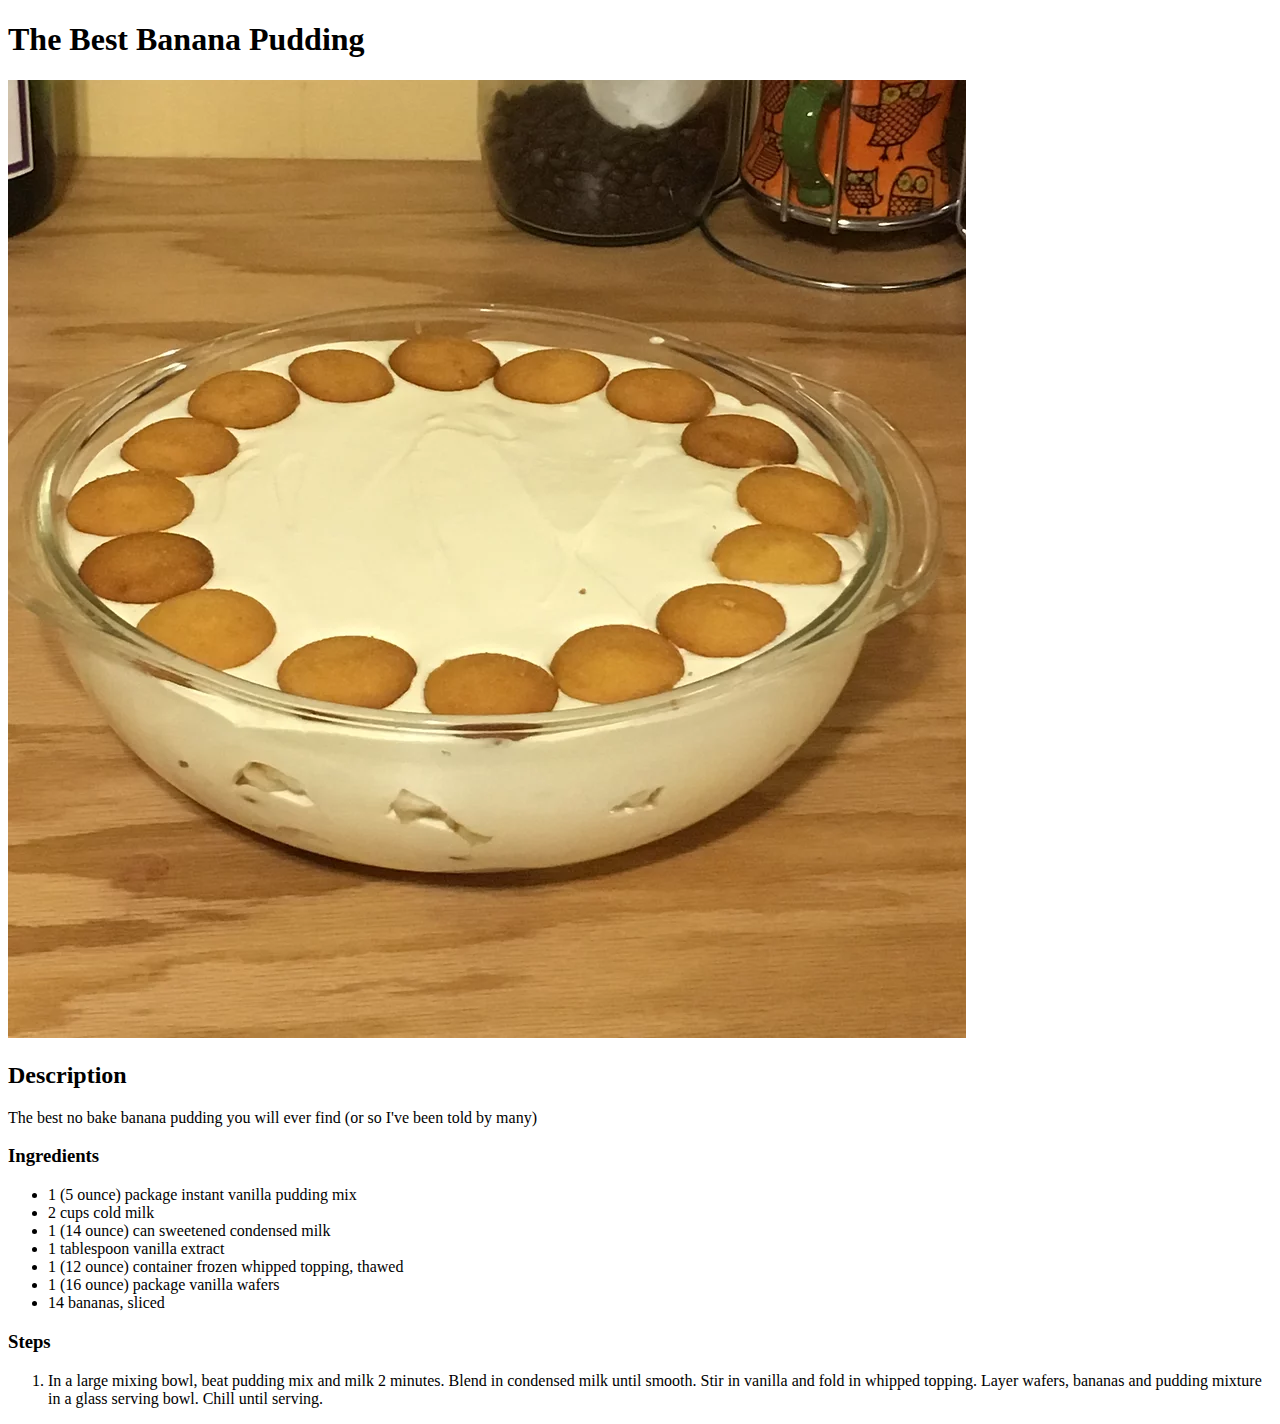
==== recipes/bananapudding.html @ 50f3ac48 "add third recipe and made some other minor changes" ====
<!DOCTYPE html>
<html lang="en">
<head>
    <meta charset="UTF-8">
    <title>Banana Pudding</title>
<body>
    <h1>The Best Banana Pudding</h1>
    <img src="/images/recipe3.webp" alt="The Best Banana Pudding">
    <h2>Description</h2>
    <p>The best no bake banana pudding you will ever find (or so I've been told by many)</p>
    <h3>Ingredients</h3>
    <ul>
        <li>1 (5 ounce) package instant vanilla pudding mix </li>
        <li>2 cups cold milk</li>
        <li>1 (14 ounce) can sweetened condensed milk</li>
        <li>1 tablespoon vanilla extract</li>
        <li>1 (12 ounce) container frozen whipped topping, thawed </li>
        <li>1 (16 ounce) package vanilla wafers </li>
        <li>14 bananas, sliced </li>
    </ul>
    <h3>Steps</h3>
    <ol>
        <li>In a large mixing bowl, beat pudding mix and milk 2 minutes. Blend in condensed milk until smooth. 
            Stir in vanilla and fold in whipped topping. Layer wafers, bananas and pudding mixture in a glass serving bowl.
             Chill until serving.</li>
    </ol>
</body>
</html>
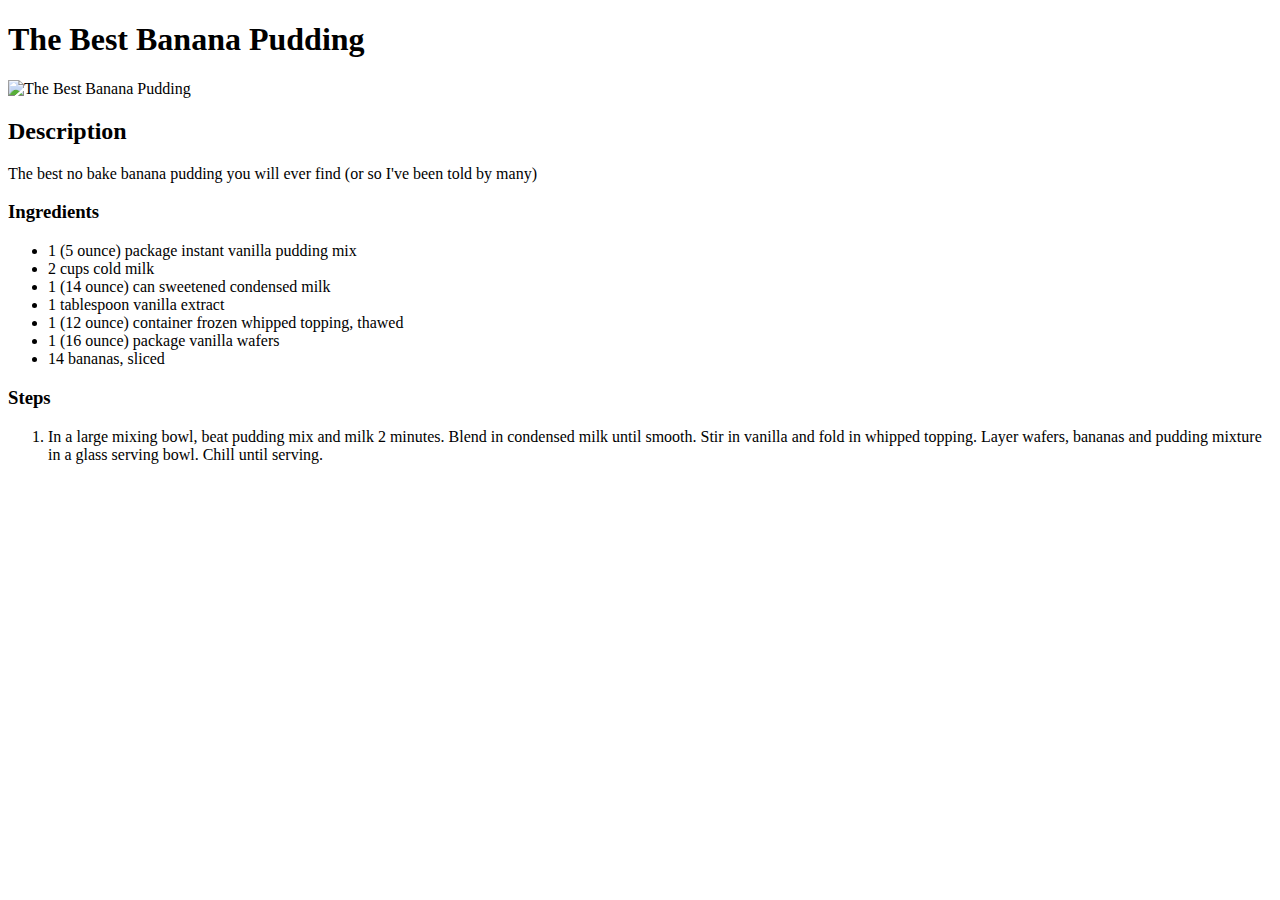
==== commit e495dd33: "Update bananapudding.html" ====
--- a/recipes/bananapudding.html
+++ b/recipes/bananapudding.html
@@ -5,7 +5,7 @@
     <title>Banana Pudding</title>
 <body>
     <h1>The Best Banana Pudding</h1>
-    <img src="/images/recipe3.webp" alt="The Best Banana Pudding">
+    <img src="images/recipe3.webp" alt="The Best Banana Pudding">
     <h2>Description</h2>
     <p>The best no bake banana pudding you will ever find (or so I've been told by many)</p>
     <h3>Ingredients</h3>
@@ -25,4 +25,4 @@
              Chill until serving.</li>
     </ol>
 </body>
-</html>+</html>
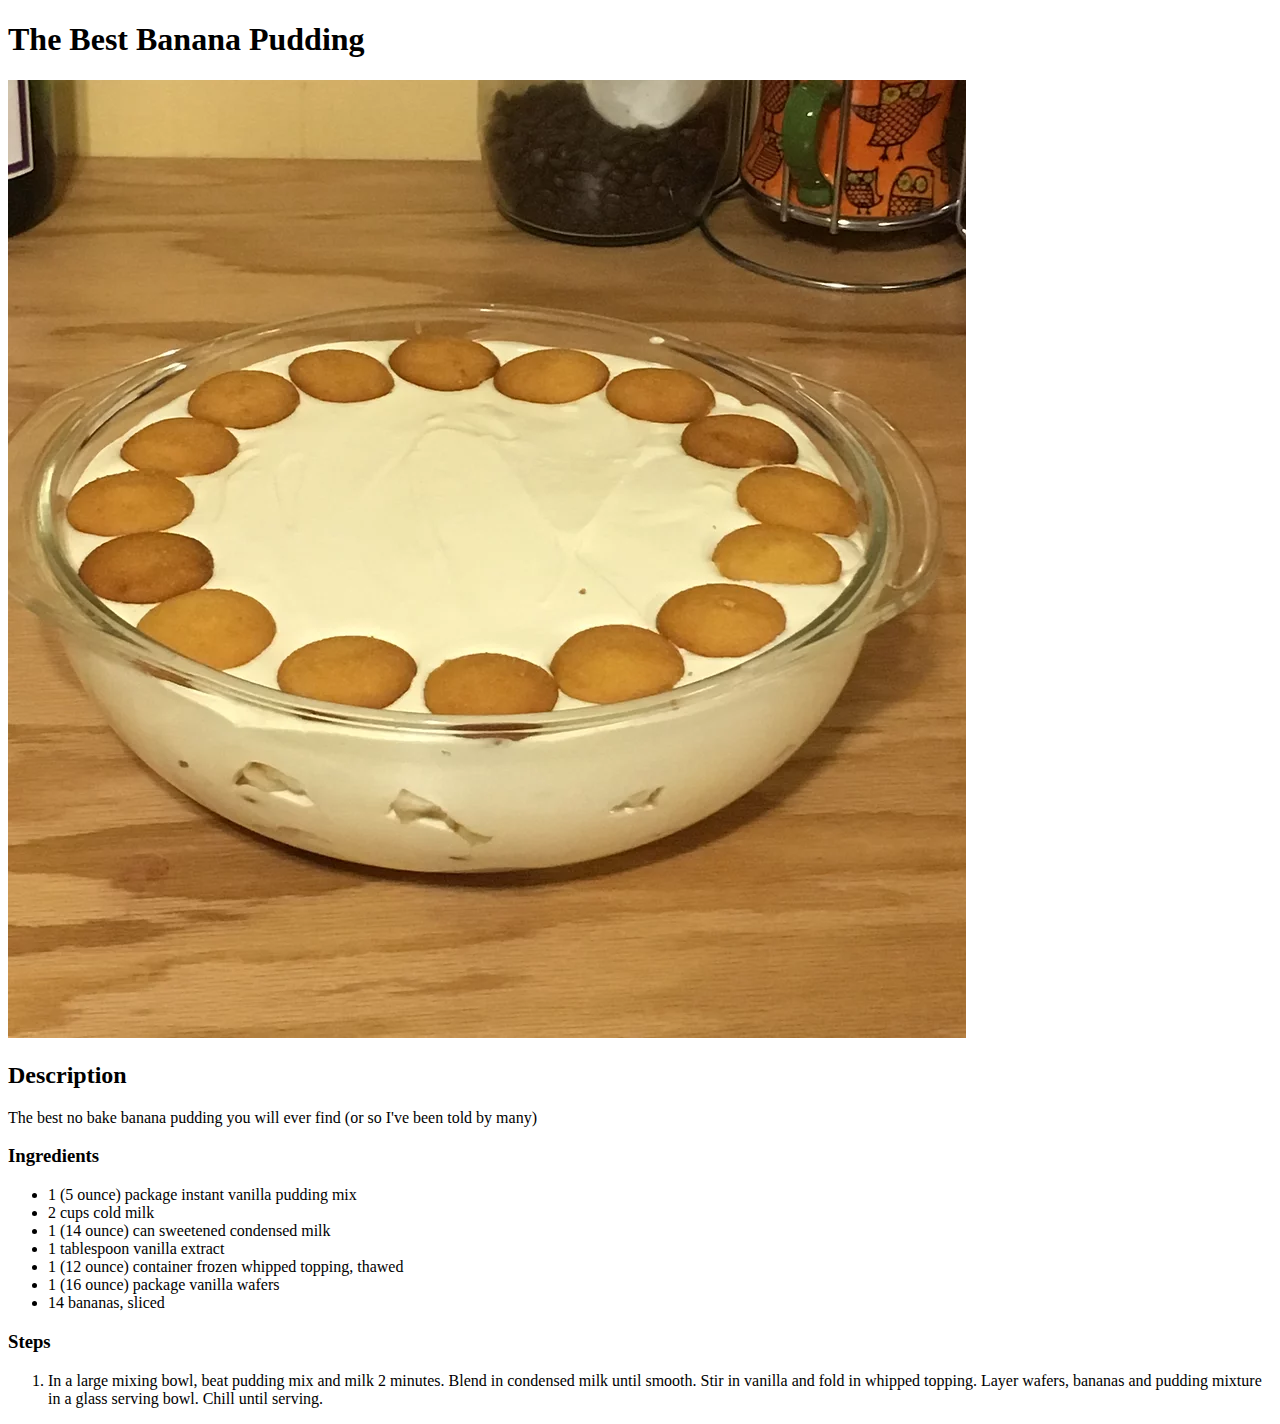
==== commit e8757e8c: "Update bananapudding.html" ====
--- a/recipes/bananapudding.html
+++ b/recipes/bananapudding.html
@@ -5,7 +5,7 @@
     <title>Banana Pudding</title>
 <body>
     <h1>The Best Banana Pudding</h1>
-    <img src="images/recipe3.webp" alt="The Best Banana Pudding">
+    <img src="../images/recipe3.webp" alt="The Best Banana Pudding">
     <h2>Description</h2>
     <p>The best no bake banana pudding you will ever find (or so I've been told by many)</p>
     <h3>Ingredients</h3>
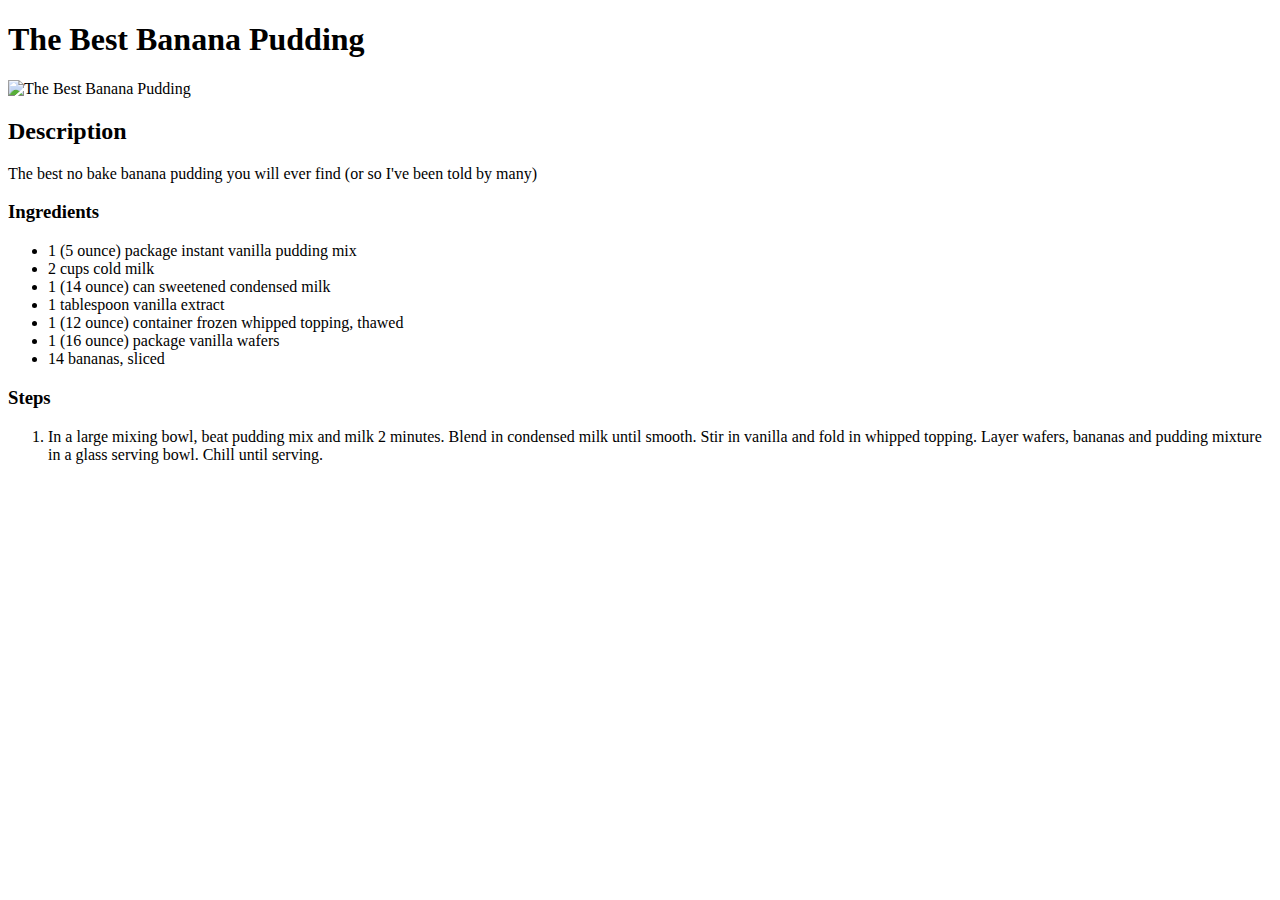
==== commit 2fecd312: "Update bananapudding.html" ====
--- a/recipes/bananapudding.html
+++ b/recipes/bananapudding.html
@@ -5,7 +5,7 @@
     <title>Banana Pudding</title>
 <body>
     <h1>The Best Banana Pudding</h1>
-    <img src="../images/recipe3.webp" alt="The Best Banana Pudding">
+    <img src="./images/recipe3.webp" alt="The Best Banana Pudding">
     <h2>Description</h2>
     <p>The best no bake banana pudding you will ever find (or so I've been told by many)</p>
     <h3>Ingredients</h3>
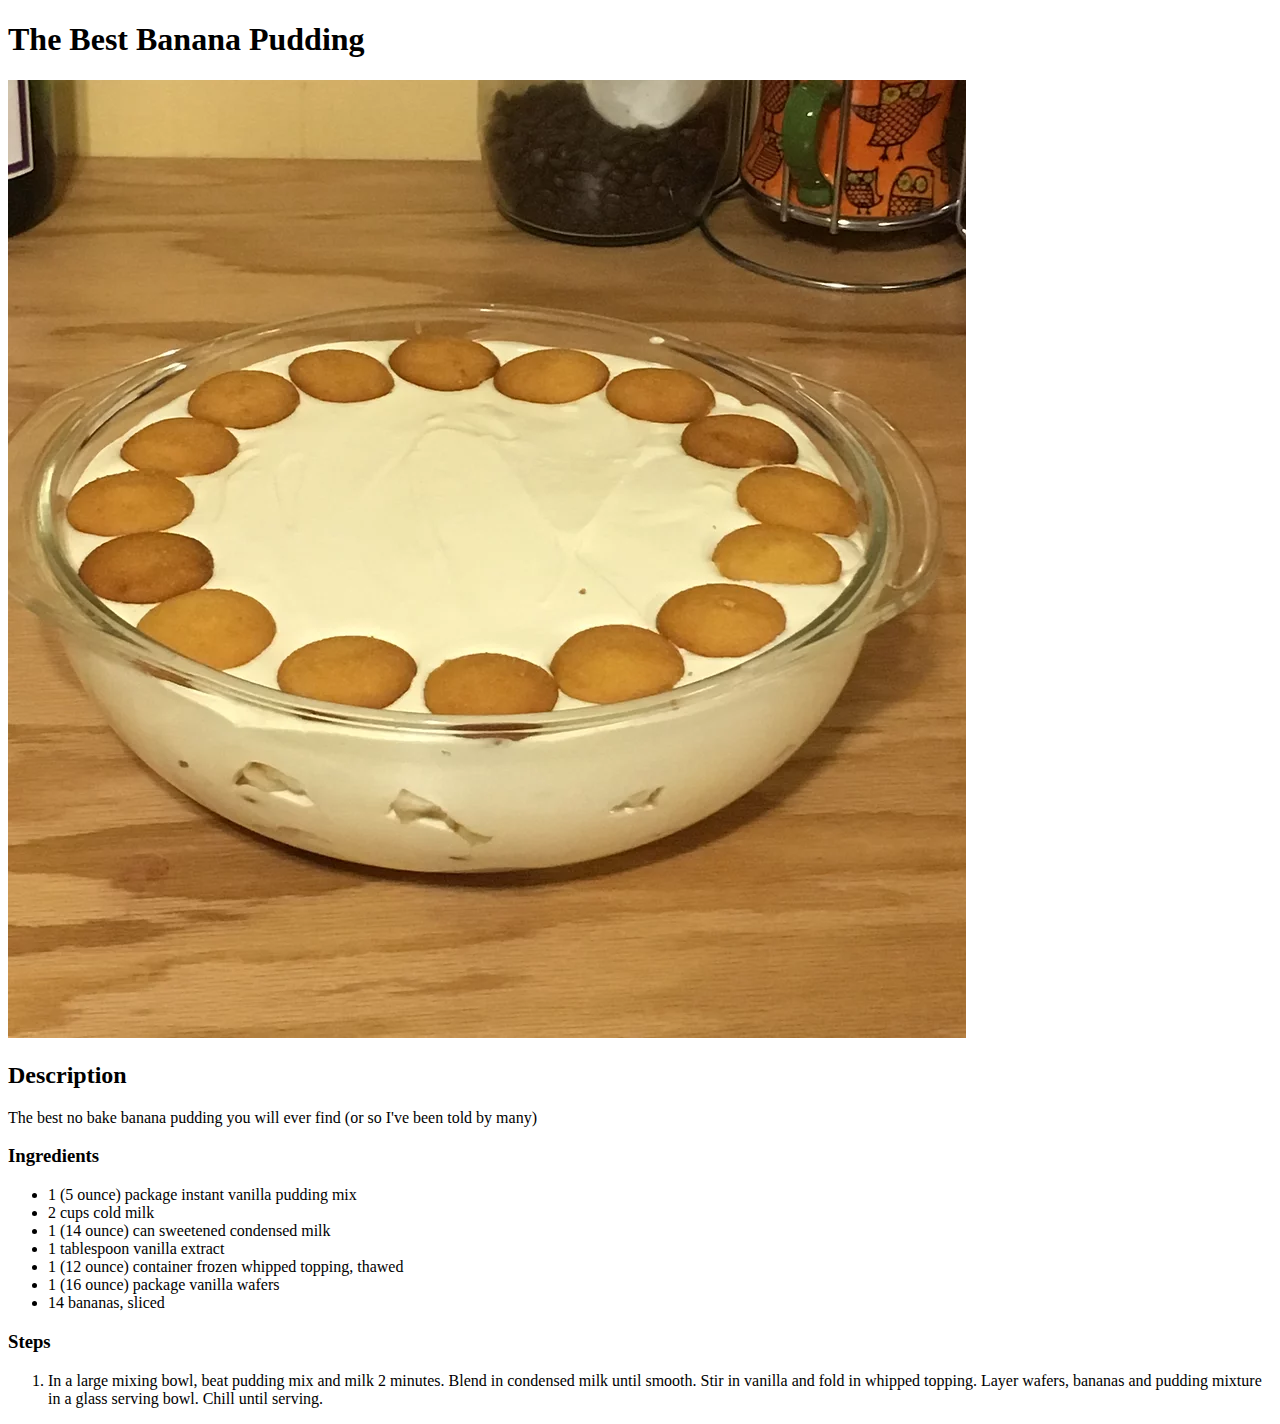
==== commit 707c9bc6: "Update bananapudding.html" ====
--- a/recipes/bananapudding.html
+++ b/recipes/bananapudding.html
@@ -5,7 +5,7 @@
     <title>Banana Pudding</title>
 <body>
     <h1>The Best Banana Pudding</h1>
-    <img src="./images/recipe3.webp" alt="The Best Banana Pudding">
+    <img src="../images/recipe3.webp" alt="The Best Banana Pudding">
     <h2>Description</h2>
     <p>The best no bake banana pudding you will ever find (or so I've been told by many)</p>
     <h3>Ingredients</h3>
